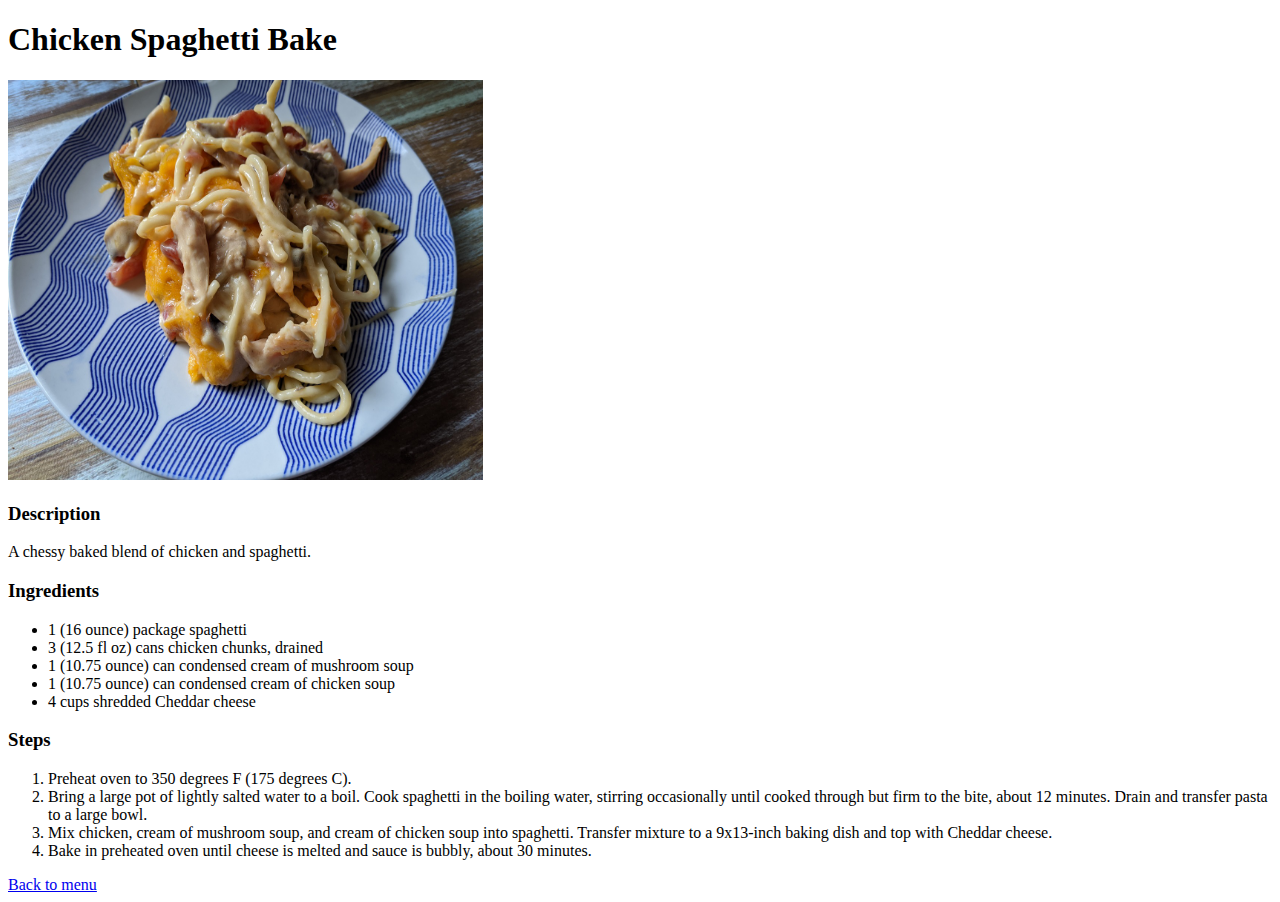
==== recipes/chicken-spaghetti.html @ 18f1f118 "Add recipes directory" ====
<!DOCTYPE html>
<html lang="en">
<head>
    <meta charset="UTF-8">
    <meta http-equiv="X-UA-Compatible" content="IE=edge">
    <meta name="viewport" content="width=device-width, initial-scale=1.0">
    <title>Chicken Spaghetti Bake</title>
</head>
<body>
    <h1>Chicken Spaghetti Bake</h1>
    <img src="./images/chicken-spaghetti.jpeg" alt="chicken-spaghetti-bake" width="475" height="400">

    <h3>Description</h3>
    <p>A chessy baked blend of chicken and spaghetti.</p>

    <h3>Ingredients</h3>
    <ul>
        <li>1 (16 ounce) package spaghetti</li>
        <li>3 (12.5 fl oz) cans chicken chunks, drained</li>
        <li>1 (10.75 ounce) can condensed cream of mushroom soup</li>
        <li>1 (10.75 ounce) can condensed cream of chicken soup</li>
        <li>4 cups shredded Cheddar cheese</li>
    </ul>

    <h3>Steps</h3>
    <ol>
        <li>Preheat oven to 350 degrees F (175 degrees C).</li>
        <li>Bring a large pot of lightly salted water to a boil. Cook spaghetti in the boiling water, stirring occasionally until cooked through but firm to the bite, about 12 minutes. Drain and transfer pasta to a large bowl.</li>
        <li>Mix chicken, cream of mushroom soup, and cream of chicken soup into spaghetti. Transfer mixture to a 9x13-inch baking dish and top with Cheddar cheese.</li>
        <li>Bake in preheated oven until cheese is melted and sauce is bubbly, about 30 minutes.</li>
    </ol>
    <a href="../index.html">Back to menu</a>
</body>
</html>
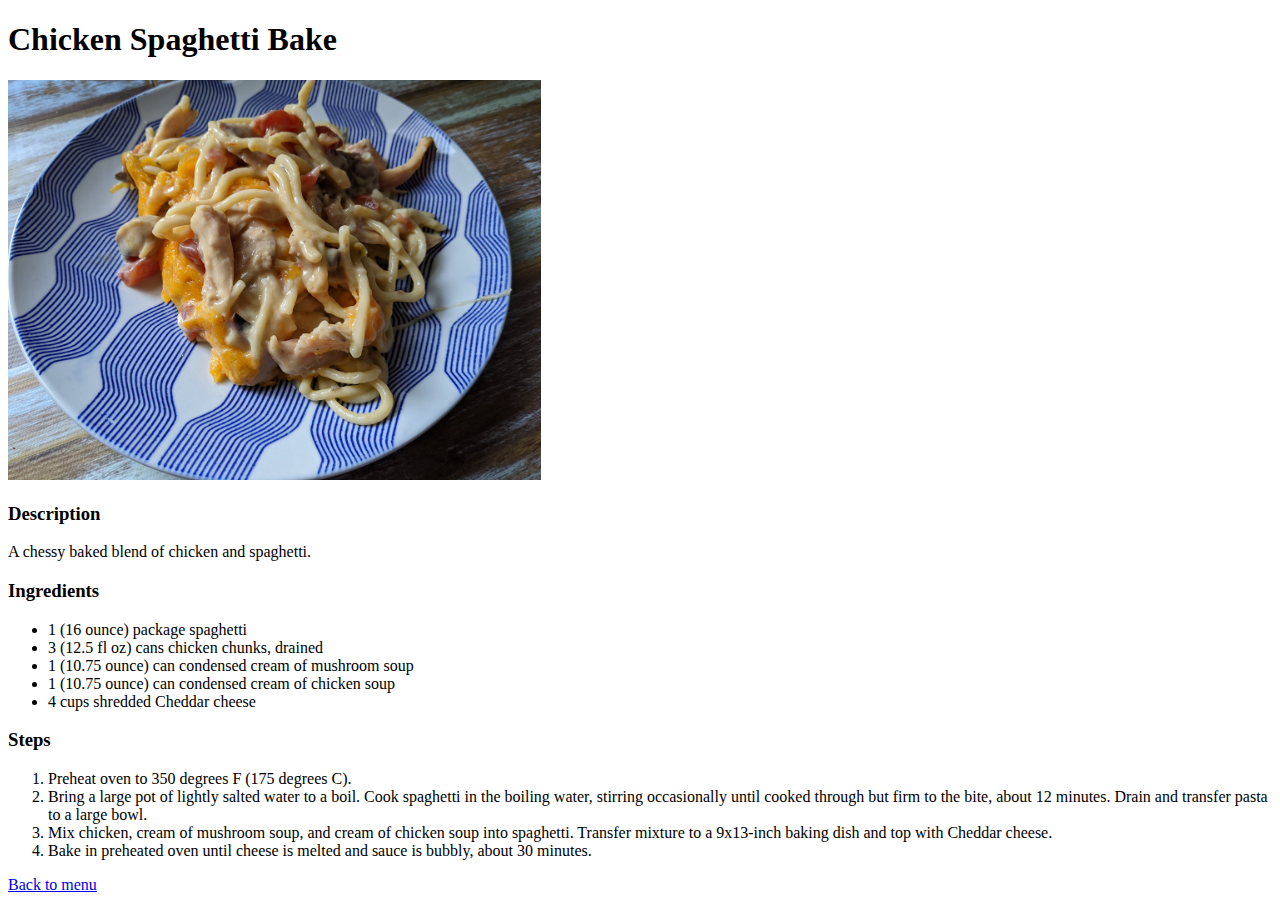
==== commit 1a335620: "Adjust image sizes" ====
--- a/recipes/chicken-spaghetti.html
+++ b/recipes/chicken-spaghetti.html
@@ -8,7 +8,7 @@
 </head>
 <body>
     <h1>Chicken Spaghetti Bake</h1>
-    <img src="./images/chicken-spaghetti.jpeg" alt="chicken-spaghetti-bake" width="475" height="400">
+    <img src="./images/chicken-spaghetti.jpeg" alt="chicken-spaghetti-bake" width="auto" height="400">
 
     <h3>Description</h3>
     <p>A chessy baked blend of chicken and spaghetti.</p>
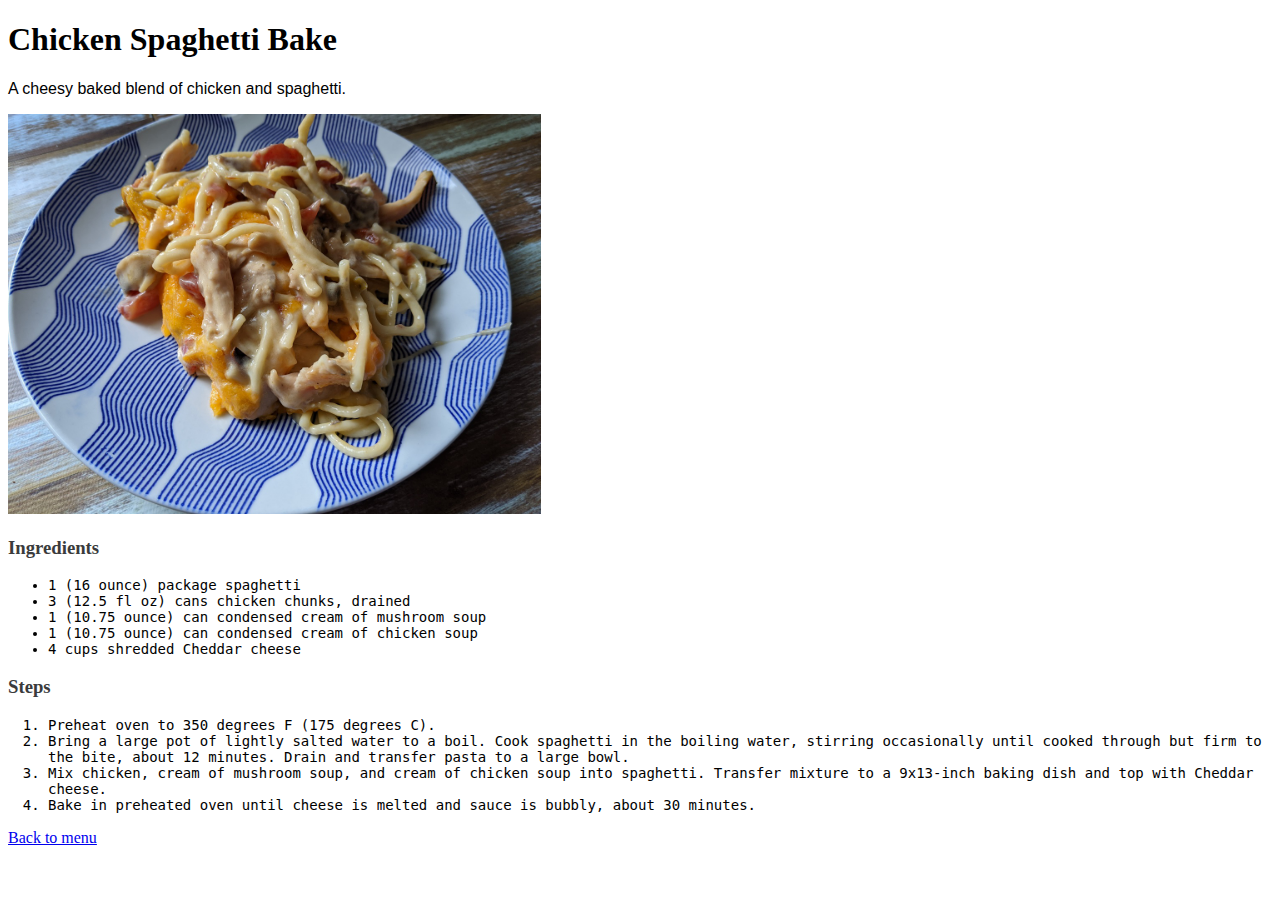
==== commit e086020d: "Update webpages with css" ====
--- a/recipes/chicken-spaghetti.html
+++ b/recipes/chicken-spaghetti.html
@@ -5,16 +5,15 @@
     <meta http-equiv="X-UA-Compatible" content="IE=edge">
     <meta name="viewport" content="width=device-width, initial-scale=1.0">
     <title>Chicken Spaghetti Bake</title>
+    <link rel="stylesheet" href="../style.css">
 </head>
 <body>
-    <h1>Chicken Spaghetti Bake</h1>
+    <h1 class="main-header">Chicken Spaghetti Bake</h1>
+    <p>A cheesy baked blend of chicken and spaghetti.</p>
     <img src="./images/chicken-spaghetti.jpeg" alt="chicken-spaghetti-bake" width="auto" height="400">
 
-    <h3>Description</h3>
-    <p>A chessy baked blend of chicken and spaghetti.</p>
-
-    <h3>Ingredients</h3>
-    <ul>
+    <h3 class="sub-header">Ingredients</h3>
+    <ul class="ingredients">
         <li>1 (16 ounce) package spaghetti</li>
         <li>3 (12.5 fl oz) cans chicken chunks, drained</li>
         <li>1 (10.75 ounce) can condensed cream of mushroom soup</li>
@@ -22,8 +21,8 @@
         <li>4 cups shredded Cheddar cheese</li>
     </ul>
 
-    <h3>Steps</h3>
-    <ol>
+    <h3 class="sub-header">Steps</h3>
+    <ol class="steps">
         <li>Preheat oven to 350 degrees F (175 degrees C).</li>
         <li>Bring a large pot of lightly salted water to a boil. Cook spaghetti in the boiling water, stirring occasionally until cooked through but firm to the bite, about 12 minutes. Drain and transfer pasta to a large bowl.</li>
         <li>Mix chicken, cream of mushroom soup, and cream of chicken soup into spaghetti. Transfer mixture to a 9x13-inch baking dish and top with Cheddar cheese.</li>
--- a/style.css
+++ b/style.css
@@ -0,0 +1,21 @@
+p, li {
+    font-family: sans-serif;
+}
+
+.main-header {
+    color: black;
+}
+
+.main-list {
+    font-family: 'Times New Roman', 'serif';
+    font-size: 18px;
+}
+
+.sub-header {
+    color: #3A3B3C;
+}
+
+.ingredients li, .steps li {
+    font-family: monospace;
+    font-size: 14px;
+}